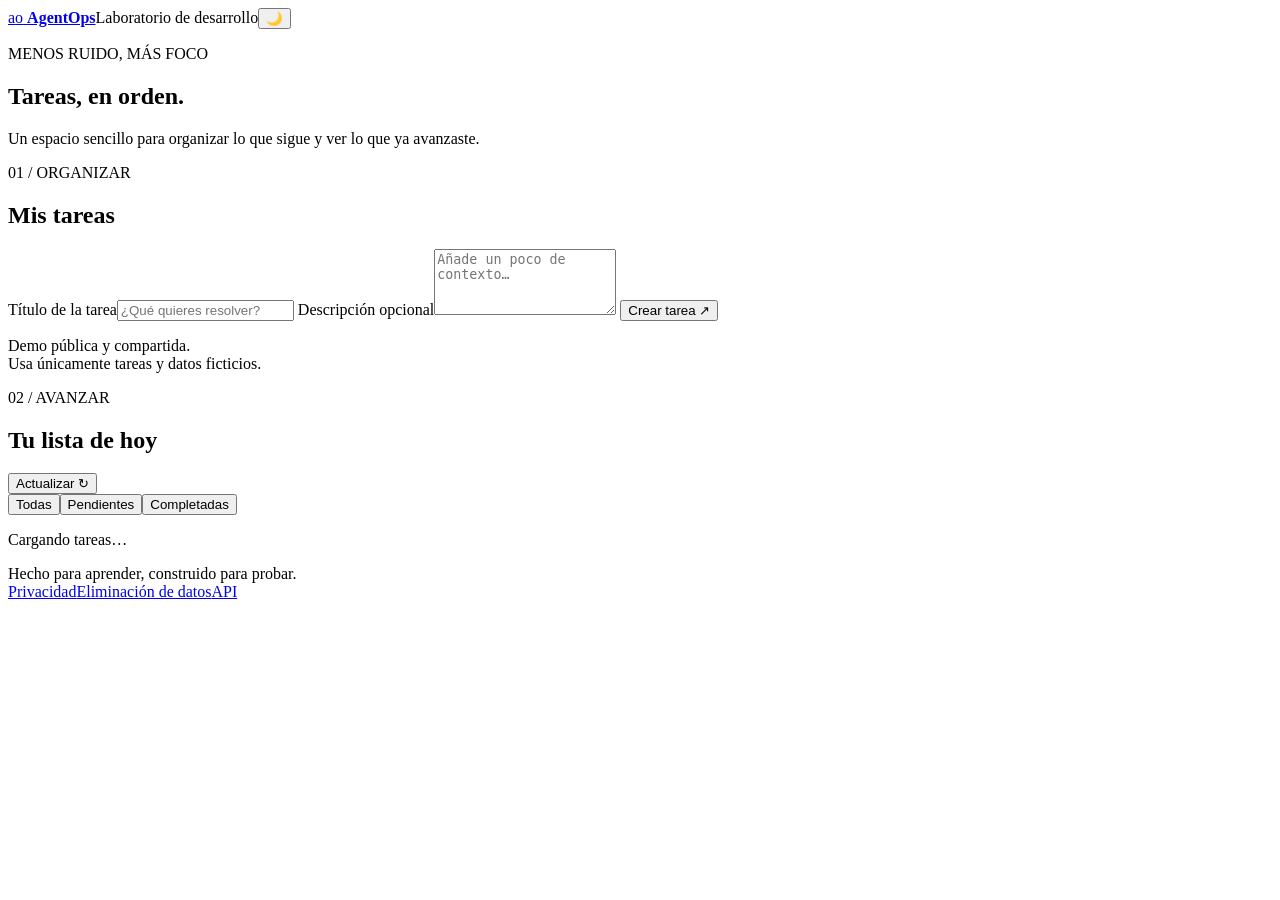
==== taskapp/static/index.html @ 5ecbcc29 "AgentOps: propuesta validada b533278c-6703-4f47-87e0-ed0ede38a562" ====
<!doctype html>
<html lang="es">
<head>
  <meta charset="utf-8">
  <meta name="viewport" content="width=device-width, initial-scale=1">
  <title>AgentOps · Tareas</title>
  <link rel="stylesheet" href="/static/style.css">
  <script src="/static/app.js" defer></script>
</head>
<body>
  <div class="shell">
    <header><a class="brand" href="/">a<span>o</span> <strong>AgentOps</strong></a><span class="badge">Laboratorio de desarrollo</span><button id="theme-toggle" class="text-button" type="button">🌙</button></header>
    <main>
      <section class="intro"><p class="eyebrow">MENOS RUIDO, MÁS FOCO</p><h1>Tareas, en orden.</h1><p>Un espacio sencillo para organizar lo que sigue y ver lo que ya avanzaste.</p></section>
      <div class="workspace">
        <section class="composer" aria-labelledby="form-heading">
          <div class="section-label">01 / ORGANIZAR</div><h2 id="form-heading">Mis tareas</h2>
          <form id="task-form">
            <label for="title">Título de la tarea</label><input id="title" name="title" maxlength="200" required placeholder="¿Qué quieres resolver?">
            <label for="description">Descripción <span class="optional">opcional</span></label><textarea id="description" name="description" maxlength="4000" rows="4" placeholder="Añade un poco de contexto…"></textarea>
            <button class="primary" id="submit" type="submit">Crear tarea <span aria-hidden="true">↗</span></button>
            <button id="cancel" class="text-button" type="button" hidden>Cancelar edición</button>
          </form>
          <p class="demo-note"><span class="dot"></span> Demo pública y compartida.<br>Usa únicamente tareas y datos ficticios.</p>
        </section>
        <section class="board" aria-labelledby="board-heading">
          <div class="board-header"><div><div class="section-label">02 / AVANZAR</div><h2 id="board-heading">Tu lista de hoy</h2></div><button id="refresh" class="secondary" type="button">Actualizar ↻</button></div>
          <div class="filters" role="group" aria-label="Filtrar tareas">
            <button type="button" data-filter="all" aria-pressed="true">Todas</button><button type="button" data-filter="pending" aria-pressed="false">Pendientes</button><button type="button" data-filter="completed" aria-pressed="false">Completadas</button>
          </div>
          <p id="count" class="count" aria-live="polite">Cargando tareas…</p>
          <p id="error" role="alert" hidden></p><p id="notice" class="notice" role="status"></p>
          <div id="task-list" aria-label="Lista de tareas"></div>
          <div id="empty" class="empty" hidden><div aria-hidden="true">✓</div><h3>Espacio para lo que sigue</h3><p>No hay tareas en esta vista. Crea una o cambia el filtro.</p></div>
        </section>
      </div>
    </main>
    <footer><span>Hecho para aprender, construido para probar.</span><nav><a href="/privacy">Privacidad</a><a href="/data-deletion">Eliminación de datos</a><a href="/docs">API</a></nav></footer>
  </div>
</body>
</html>
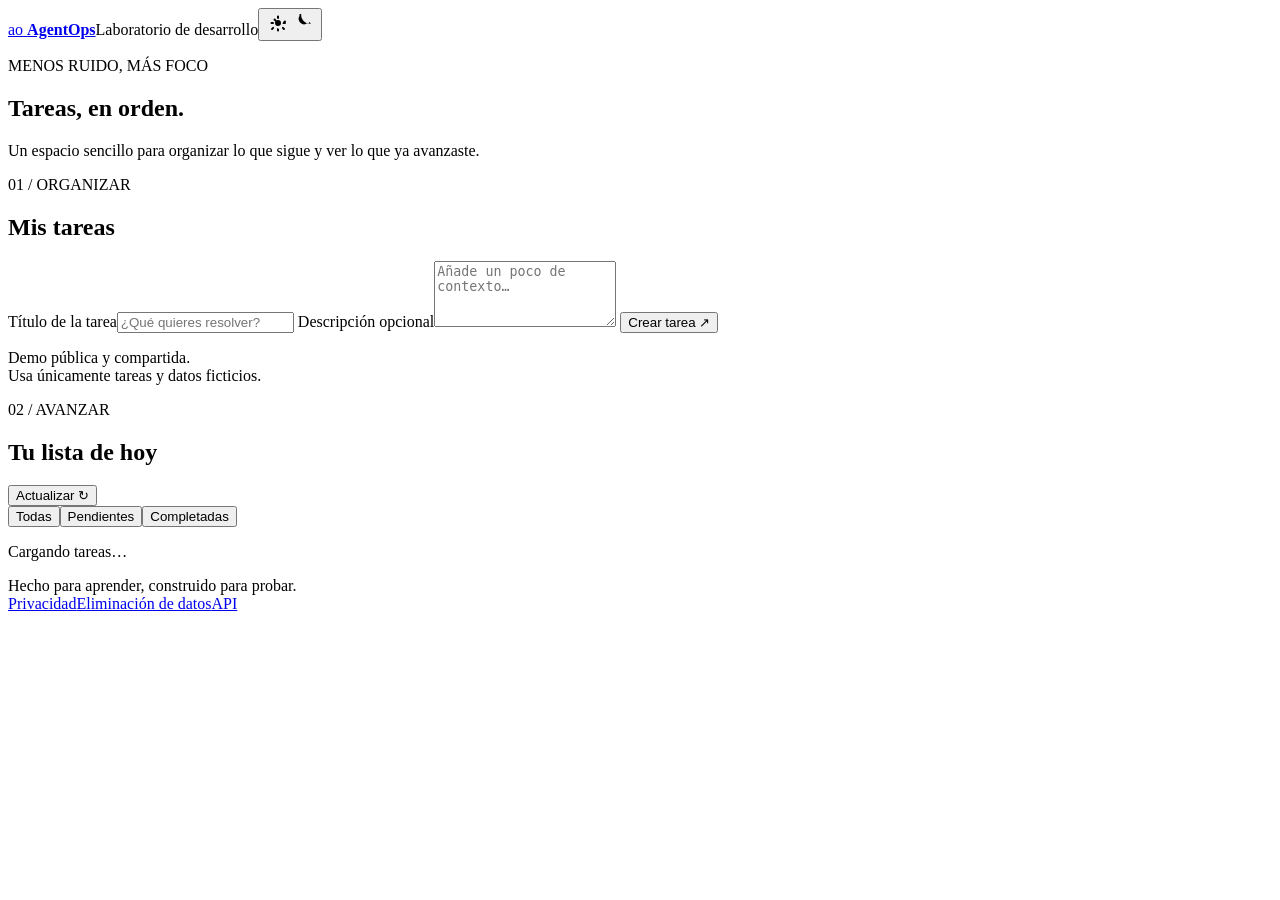
==== commit 0b70b812: "AgentOps: propuesta validada 1c4eac03-03da-4b5e-81b5-a9413542202d" ====
--- a/taskapp/static/index.html
+++ b/taskapp/static/index.html
@@ -9,7 +9,7 @@
 </head>
 <body>
   <div class="shell">
-    <header><a class="brand" href="/">a<span>o</span> <strong>AgentOps</strong></a><span class="badge">Laboratorio de desarrollo</span><button id="theme-toggle" class="text-button" type="button">🌙</button></header>
+    <header><a class="brand" href="/">a<span>o</span> <strong>AgentOps</strong></a><span class="badge">Laboratorio de desarrollo</span><button id="theme-toggle" class="theme-switch" type="button" aria-pressed="false" aria-label="Cambiar tema"><svg viewBox="0 0 24 24" width="24" height="24" class="icon-sun" fill="currentColor" aria-hidden="true"><path d="M12 4.5a1 1 0 0 1 1 1V7a1 1 0 1 1-2 0V5.5a1 1 0 0 1 1-1zm0 13a1 1 0 0 1 1 1V19.5a1 1 0 1 1-2 0v-1.5a1 1 0 0 1 1-1zm7.657-7.657a1 1 0 0 1 0 1.414l-1.06 1.06a1 1 0 1 1-1.414-1.414l1.06-1.06a1 1 0 0 1 1.414 0zM7.818 16.182a1 1 0 0 1 0 1.414l-1.06 1.06a1 1 0 0 1-1.414-1.414l1.06-1.06a1 1 0 0 1 1.414 0zM12 9a3 3 0 1 1 0 6 3 3 0 0 1 0-6zM4.5 12a1 1 0 0 1 1-1H7a1 1 0 1 1 0 2H5.5a1 1 0 0 1-1-1zm13 0a1 1 0 0 1 1-1H19a1 1 0 1 1 0 2h-1.5a1 1 0 0 1-1-1zM7.818 7.818a1 1 0 0 1 1.414 0l1.06 1.06a1 1 0 0 1-1.414 1.414l-1.06-1.06a1 1 0 0 1 0-1.414zM16.182 16.182a1 1 0 0 1 1.414 0l1.06 1.06a1 1 0 0 1-1.414 1.414l-1.06-1.06a1 1 0 0 1 0-1.414z"/></svg><svg viewBox="0 0 24 24" width="24" height="24" class="icon-moon" fill="currentColor" aria-hidden="true"><path d="M21 12.79A9 9 0 0 1 11.21 3c-.34 0-.68.02-1.01.07a1 1 0 0 0-.58 1.68 5.5 5.5 0 0 0 7.61 7.61 1 1 0 0 0 1.68-.58c.05-.33.07-.67.07-1.01z"/></svg></button></header>
     <main>
       <section class="intro"><p class="eyebrow">MENOS RUIDO, MÁS FOCO</p><h1>Tareas, en orden.</h1><p>Un espacio sencillo para organizar lo que sigue y ver lo que ya avanzaste.</p></section>
       <div class="workspace">
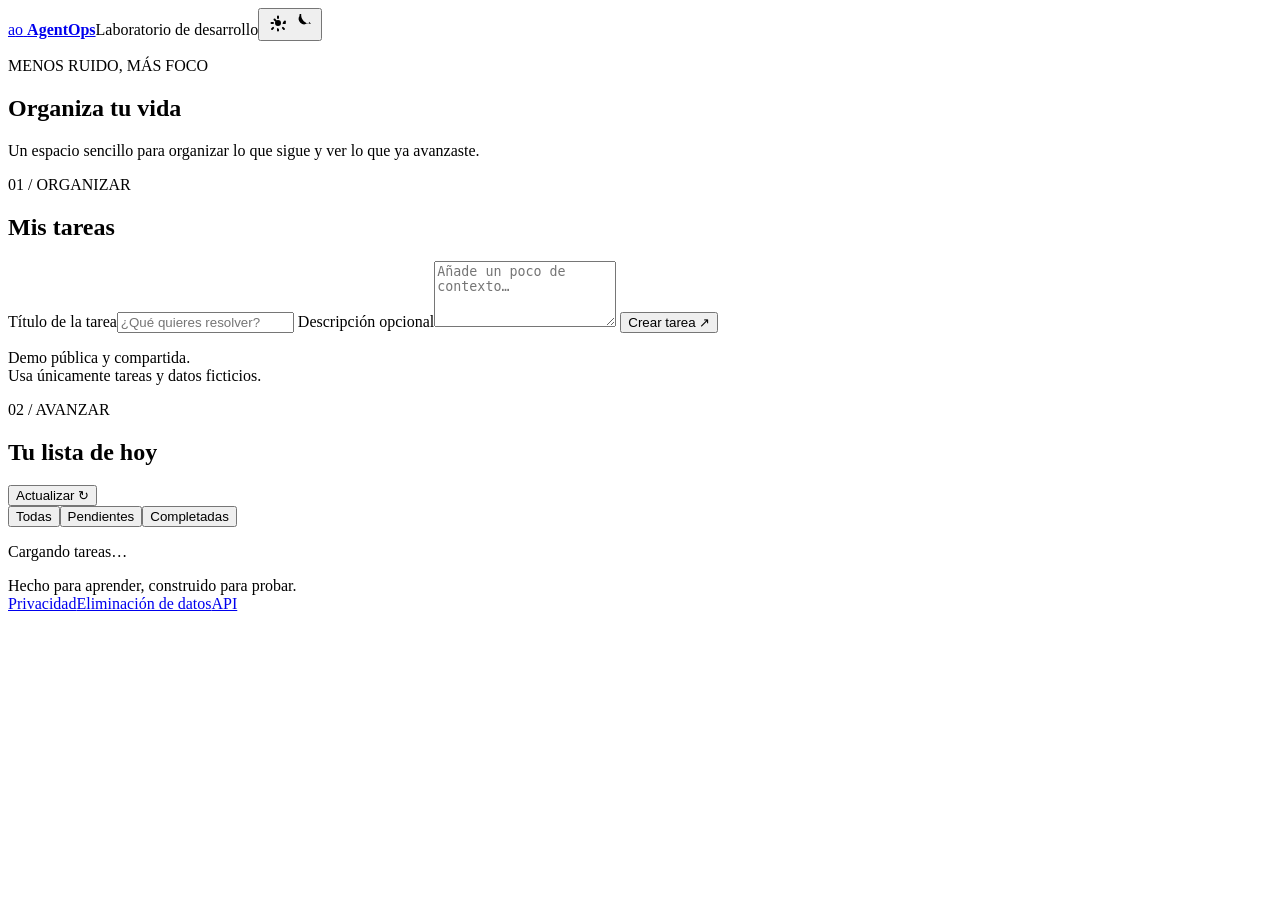
==== commit 8b3a7a5a: "AgentOps: propuesta validada 38e0aa7c-05e6-4f51-9519-25e4f6602a4f" ====
--- a/taskapp/static/index.html
+++ b/taskapp/static/index.html
@@ -11,7 +11,7 @@
   <div class="shell">
     <header><a class="brand" href="/">a<span>o</span> <strong>AgentOps</strong></a><span class="badge">Laboratorio de desarrollo</span><button id="theme-toggle" class="theme-switch" type="button" aria-pressed="false" aria-label="Cambiar tema"><svg viewBox="0 0 24 24" width="24" height="24" class="icon-sun" fill="currentColor" aria-hidden="true"><path d="M12 4.5a1 1 0 0 1 1 1V7a1 1 0 1 1-2 0V5.5a1 1 0 0 1 1-1zm0 13a1 1 0 0 1 1 1V19.5a1 1 0 1 1-2 0v-1.5a1 1 0 0 1 1-1zm7.657-7.657a1 1 0 0 1 0 1.414l-1.06 1.06a1 1 0 1 1-1.414-1.414l1.06-1.06a1 1 0 0 1 1.414 0zM7.818 16.182a1 1 0 0 1 0 1.414l-1.06 1.06a1 1 0 0 1-1.414-1.414l1.06-1.06a1 1 0 0 1 1.414 0zM12 9a3 3 0 1 1 0 6 3 3 0 0 1 0-6zM4.5 12a1 1 0 0 1 1-1H7a1 1 0 1 1 0 2H5.5a1 1 0 0 1-1-1zm13 0a1 1 0 0 1 1-1H19a1 1 0 1 1 0 2h-1.5a1 1 0 0 1-1-1zM7.818 7.818a1 1 0 0 1 1.414 0l1.06 1.06a1 1 0 0 1-1.414 1.414l-1.06-1.06a1 1 0 0 1 0-1.414zM16.182 16.182a1 1 0 0 1 1.414 0l1.06 1.06a1 1 0 0 1-1.414 1.414l-1.06-1.06a1 1 0 0 1 0-1.414z"/></svg><svg viewBox="0 0 24 24" width="24" height="24" class="icon-moon" fill="currentColor" aria-hidden="true"><path d="M21 12.79A9 9 0 0 1 11.21 3c-.34 0-.68.02-1.01.07a1 1 0 0 0-.58 1.68 5.5 5.5 0 0 0 7.61 7.61 1 1 0 0 0 1.68-.58c.05-.33.07-.67.07-1.01z"/></svg></button></header>
     <main>
-      <section class="intro"><p class="eyebrow">MENOS RUIDO, MÁS FOCO</p><h1>Tareas, en orden.</h1><p>Un espacio sencillo para organizar lo que sigue y ver lo que ya avanzaste.</p></section>
+      <section class="intro"><p class="eyebrow">MENOS RUIDO, MÁS FOCO</p><h1>Organiza tu vida</h1><p>Un espacio sencillo para organizar lo que sigue y ver lo que ya avanzaste.</p></section>
       <div class="workspace">
         <section class="composer" aria-labelledby="form-heading">
           <div class="section-label">01 / ORGANIZAR</div><h2 id="form-heading">Mis tareas</h2>
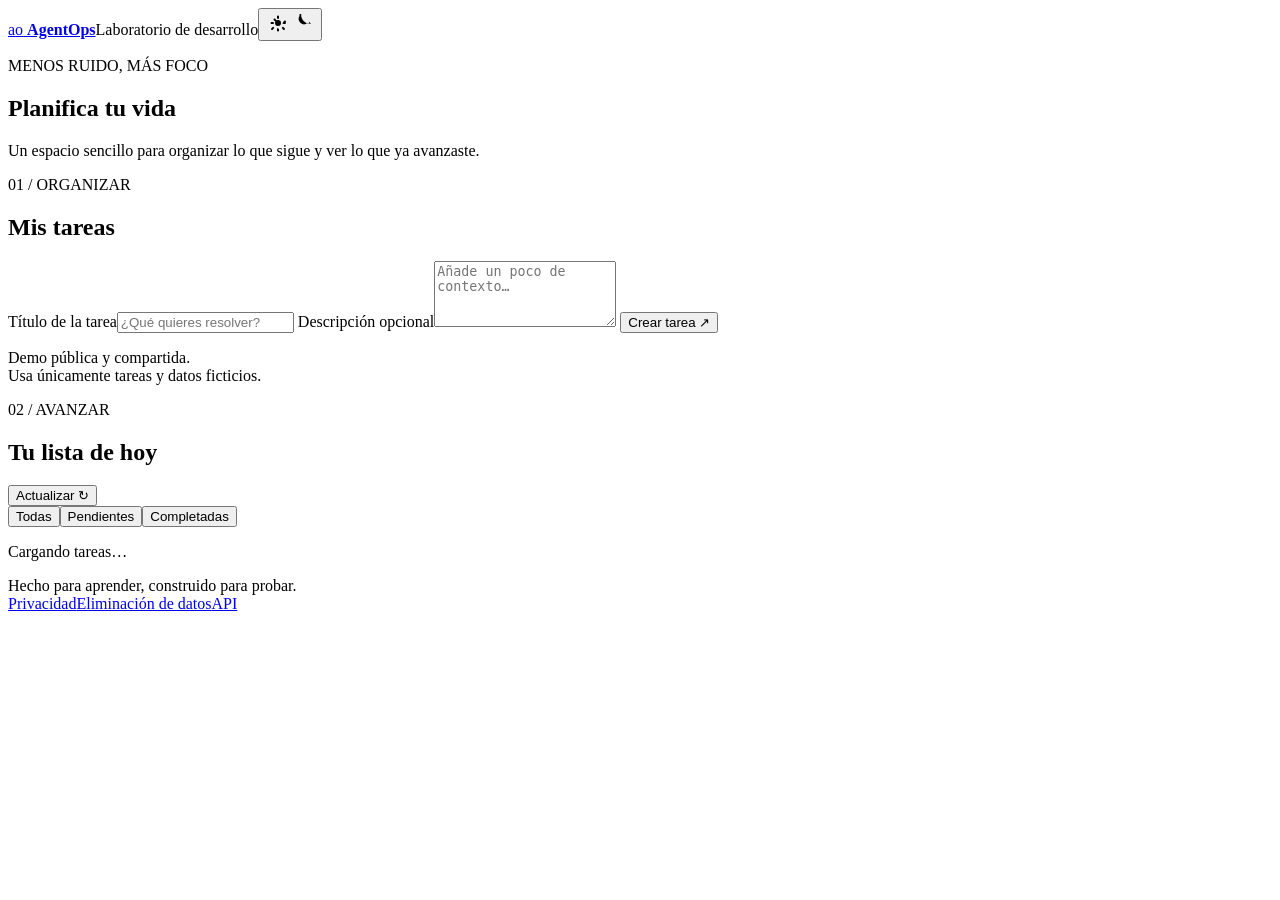
==== commit 97346f99: "AgentOps: propuesta validada 8bf527c9-baef-4800-a5dd-5a081668170b" ====
--- a/taskapp/static/index.html
+++ b/taskapp/static/index.html
@@ -11,7 +11,7 @@
   <div class="shell">
     <header><a class="brand" href="/">a<span>o</span> <strong>AgentOps</strong></a><span class="badge">Laboratorio de desarrollo</span><button id="theme-toggle" class="theme-switch" type="button" aria-pressed="false" aria-label="Cambiar tema"><svg viewBox="0 0 24 24" width="24" height="24" class="icon-sun" fill="currentColor" aria-hidden="true"><path d="M12 4.5a1 1 0 0 1 1 1V7a1 1 0 1 1-2 0V5.5a1 1 0 0 1 1-1zm0 13a1 1 0 0 1 1 1V19.5a1 1 0 1 1-2 0v-1.5a1 1 0 0 1 1-1zm7.657-7.657a1 1 0 0 1 0 1.414l-1.06 1.06a1 1 0 1 1-1.414-1.414l1.06-1.06a1 1 0 0 1 1.414 0zM7.818 16.182a1 1 0 0 1 0 1.414l-1.06 1.06a1 1 0 0 1-1.414-1.414l1.06-1.06a1 1 0 0 1 1.414 0zM12 9a3 3 0 1 1 0 6 3 3 0 0 1 0-6zM4.5 12a1 1 0 0 1 1-1H7a1 1 0 1 1 0 2H5.5a1 1 0 0 1-1-1zm13 0a1 1 0 0 1 1-1H19a1 1 0 1 1 0 2h-1.5a1 1 0 0 1-1-1zM7.818 7.818a1 1 0 0 1 1.414 0l1.06 1.06a1 1 0 0 1-1.414 1.414l-1.06-1.06a1 1 0 0 1 0-1.414zM16.182 16.182a1 1 0 0 1 1.414 0l1.06 1.06a1 1 0 0 1-1.414 1.414l-1.06-1.06a1 1 0 0 1 0-1.414z"/></svg><svg viewBox="0 0 24 24" width="24" height="24" class="icon-moon" fill="currentColor" aria-hidden="true"><path d="M21 12.79A9 9 0 0 1 11.21 3c-.34 0-.68.02-1.01.07a1 1 0 0 0-.58 1.68 5.5 5.5 0 0 0 7.61 7.61 1 1 0 0 0 1.68-.58c.05-.33.07-.67.07-1.01z"/></svg></button></header>
     <main>
-      <section class="intro"><p class="eyebrow">MENOS RUIDO, MÁS FOCO</p><h1>Organiza tu vida</h1><p>Un espacio sencillo para organizar lo que sigue y ver lo que ya avanzaste.</p></section>
+      <section class="intro"><p class="eyebrow">MENOS RUIDO, MÁS FOCO</p><h1>Planifica tu vida</h1><p>Un espacio sencillo para organizar lo que sigue y ver lo que ya avanzaste.</p></section>
       <div class="workspace">
         <section class="composer" aria-labelledby="form-heading">
           <div class="section-label">01 / ORGANIZAR</div><h2 id="form-heading">Mis tareas</h2>
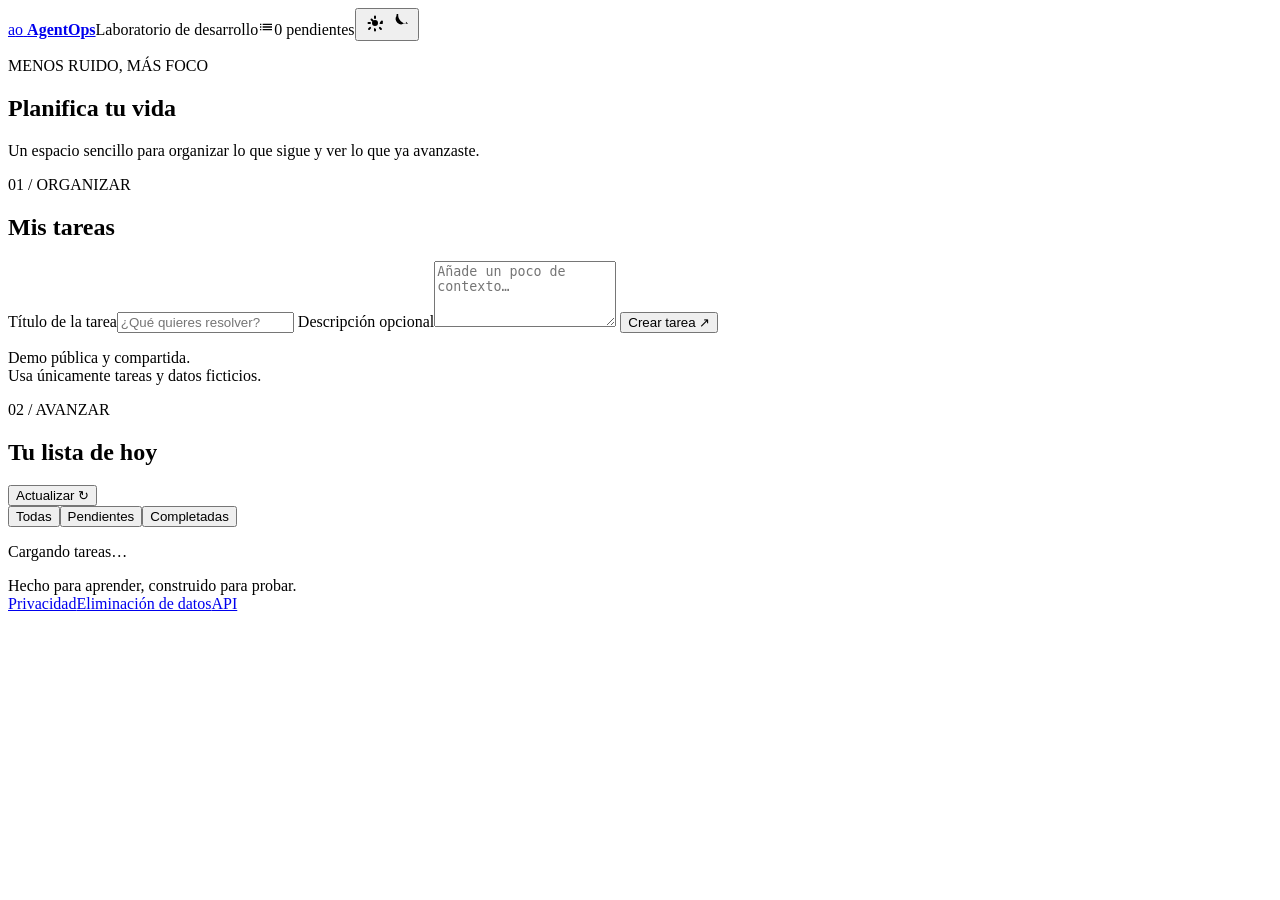
==== commit 3b28e888: "AgentOps: propuesta validada eaec0d29-2e6f-4775-9903-f88a23e0c4ad" ====
--- a/taskapp/static/index.html
+++ b/taskapp/static/index.html
@@ -9,7 +9,7 @@
 </head>
 <body>
   <div class="shell">
-    <header><a class="brand" href="/">a<span>o</span> <strong>AgentOps</strong></a><span class="badge">Laboratorio de desarrollo</span><button id="theme-toggle" class="theme-switch" type="button" aria-pressed="false" aria-label="Cambiar tema"><svg viewBox="0 0 24 24" width="24" height="24" class="icon-sun" fill="currentColor" aria-hidden="true"><path d="M12 4.5a1 1 0 0 1 1 1V7a1 1 0 1 1-2 0V5.5a1 1 0 0 1 1-1zm0 13a1 1 0 0 1 1 1V19.5a1 1 0 1 1-2 0v-1.5a1 1 0 0 1 1-1zm7.657-7.657a1 1 0 0 1 0 1.414l-1.06 1.06a1 1 0 1 1-1.414-1.414l1.06-1.06a1 1 0 0 1 1.414 0zM7.818 16.182a1 1 0 0 1 0 1.414l-1.06 1.06a1 1 0 0 1-1.414-1.414l1.06-1.06a1 1 0 0 1 1.414 0zM12 9a3 3 0 1 1 0 6 3 3 0 0 1 0-6zM4.5 12a1 1 0 0 1 1-1H7a1 1 0 1 1 0 2H5.5a1 1 0 0 1-1-1zm13 0a1 1 0 0 1 1-1H19a1 1 0 1 1 0 2h-1.5a1 1 0 0 1-1-1zM7.818 7.818a1 1 0 0 1 1.414 0l1.06 1.06a1 1 0 0 1-1.414 1.414l-1.06-1.06a1 1 0 0 1 0-1.414zM16.182 16.182a1 1 0 0 1 1.414 0l1.06 1.06a1 1 0 0 1-1.414 1.414l-1.06-1.06a1 1 0 0 1 0-1.414z"/></svg><svg viewBox="0 0 24 24" width="24" height="24" class="icon-moon" fill="currentColor" aria-hidden="true"><path d="M21 12.79A9 9 0 0 1 11.21 3c-.34 0-.68.02-1.01.07a1 1 0 0 0-.58 1.68 5.5 5.5 0 0 0 7.61 7.61 1 1 0 0 0 1.68-.58c.05-.33.07-.67.07-1.01z"/></svg></button></header>
+    <header><a class="brand" href="/">a<span>o</span> <strong>AgentOps</strong></a><span class="badge">Laboratorio de desarrollo</span><span id="pending-counter" class="pending-counter"><svg viewBox="0 0 24 24" width="16" height="16" fill="currentColor" aria-hidden="true"><path d="M3 13h2v-2H3v2zm0 4h2v-2H3v2zm0-8h2V7H3v2zm4 4h14v-2H7v2zm0 4h14v-2H7v2zM7 7v2h14V7H7z"/></svg><span id="pending-count-text">0 pendientes</span></span><button id="theme-toggle" class="theme-switch" type="button" aria-pressed="false" aria-label="Cambiar tema"><svg viewBox="0 0 24 24" width="24" height="24" class="icon-sun" fill="currentColor" aria-hidden="true"><path d="M12 4.5a1 1 0 0 1 1 1V7a1 1 0 1 1-2 0V5.5a1 1 0 0 1 1-1zm0 13a1 1 0 0 1 1 1V19.5a1 1 0 1 1-2 0v-1.5a1 1 0 0 1 1-1zm7.657-7.657a1 1 0 0 1 0 1.414l-1.06 1.06a1 1 0 1 1-1.414-1.414l1.06-1.06a1 1 0 0 1 1.414 0zM7.818 16.182a1 1 0 0 1 0 1.414l-1.06 1.06a1 1 0 0 1-1.414-1.414l1.06-1.06a1 1 0 0 1 1.414 0zM12 9a3 3 0 1 1 0 6 3 3 0 0 1 0-6zM4.5 12a1 1 0 0 1 1-1H7a1 1 0 1 1 0 2H5.5a1 1 0 0 1-1-1zm13 0a1 1 0 0 1 1-1H19a1 1 0 1 1 0 2h-1.5a1 1 0 0 1-1-1zM7.818 7.818a1 1 0 0 1 1.414 0l1.06 1.06a1 1 0 0 1-1.414 1.414l-1.06-1.06a1 1 0 0 1 0-1.414zM16.182 16.182a1 1 0 0 1 1.414 0l1.06 1.06a1 1 0 0 1-1.414 1.414l-1.06-1.06a1 1 0 0 1 0-1.414z"/></svg><svg viewBox="0 0 24 24" width="24" height="24" class="icon-moon" fill="currentColor" aria-hidden="true"><path d="M21 12.79A9 9 0 0 1 11.21 3c-.34 0-.68.02-1.01.07a1 1 0 0 0-.58 1.68 5.5 5.5 0 0 0 7.61 7.61 1 1 0 0 0 1.68-.58c.05-.33.07-.67.07-1.01z"/></svg></button></header>
     <main>
       <section class="intro"><p class="eyebrow">MENOS RUIDO, MÁS FOCO</p><h1>Planifica tu vida</h1><p>Un espacio sencillo para organizar lo que sigue y ver lo que ya avanzaste.</p></section>
       <div class="workspace">
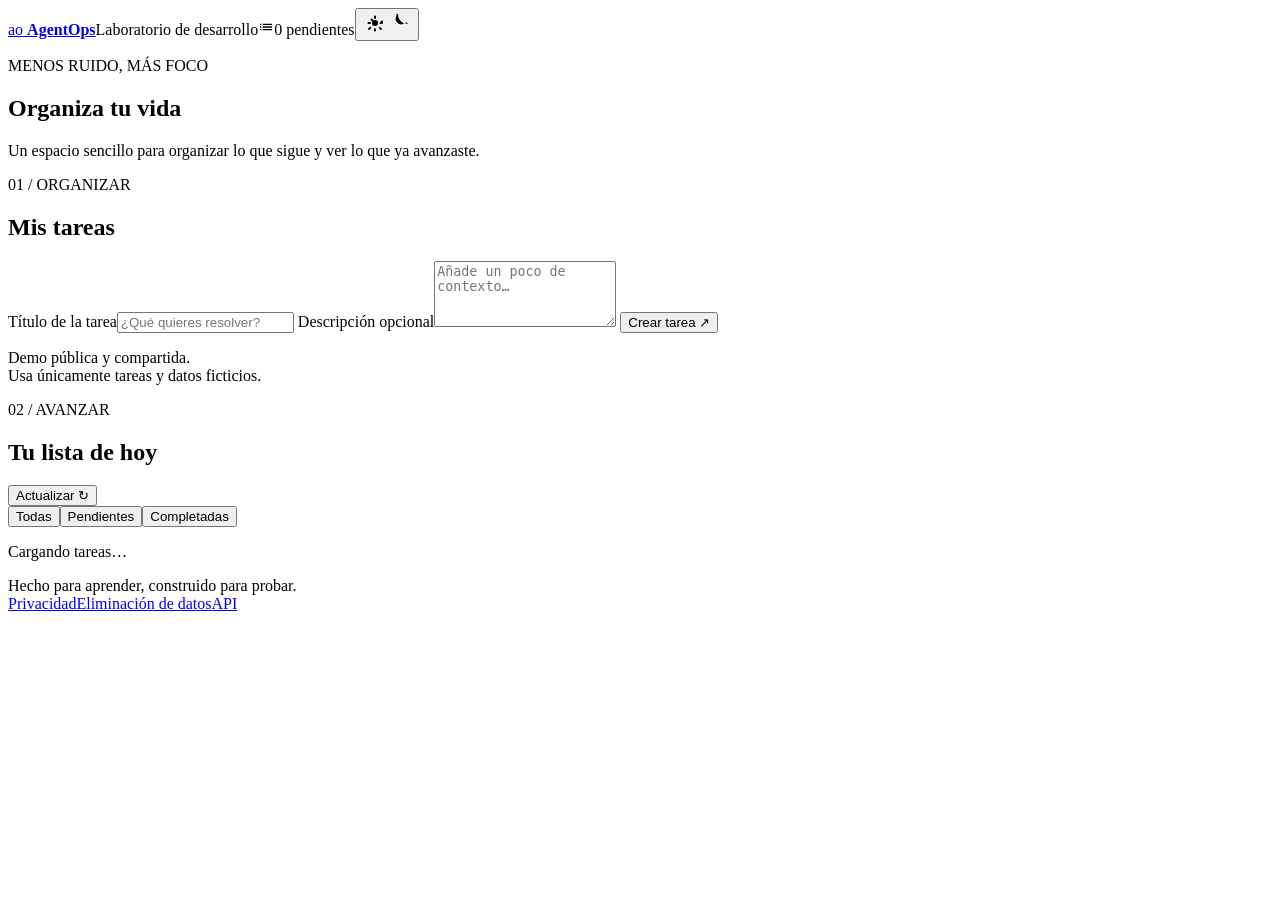
==== commit 42b6bb74: "AgentOps: propuesta validada 357e0f6a-1d4a-4d67-86b4-5082c1c4f474" ====
--- a/taskapp/static/index.html
+++ b/taskapp/static/index.html
@@ -11,7 +11,7 @@
   <div class="shell">
     <header><a class="brand" href="/">a<span>o</span> <strong>AgentOps</strong></a><span class="badge">Laboratorio de desarrollo</span><span id="pending-counter" class="pending-counter"><svg viewBox="0 0 24 24" width="16" height="16" fill="currentColor" aria-hidden="true"><path d="M3 13h2v-2H3v2zm0 4h2v-2H3v2zm0-8h2V7H3v2zm4 4h14v-2H7v2zm0 4h14v-2H7v2zM7 7v2h14V7H7z"/></svg><span id="pending-count-text">0 pendientes</span></span><button id="theme-toggle" class="theme-switch" type="button" aria-pressed="false" aria-label="Cambiar tema"><svg viewBox="0 0 24 24" width="24" height="24" class="icon-sun" fill="currentColor" aria-hidden="true"><path d="M12 4.5a1 1 0 0 1 1 1V7a1 1 0 1 1-2 0V5.5a1 1 0 0 1 1-1zm0 13a1 1 0 0 1 1 1V19.5a1 1 0 1 1-2 0v-1.5a1 1 0 0 1 1-1zm7.657-7.657a1 1 0 0 1 0 1.414l-1.06 1.06a1 1 0 1 1-1.414-1.414l1.06-1.06a1 1 0 0 1 1.414 0zM7.818 16.182a1 1 0 0 1 0 1.414l-1.06 1.06a1 1 0 0 1-1.414-1.414l1.06-1.06a1 1 0 0 1 1.414 0zM12 9a3 3 0 1 1 0 6 3 3 0 0 1 0-6zM4.5 12a1 1 0 0 1 1-1H7a1 1 0 1 1 0 2H5.5a1 1 0 0 1-1-1zm13 0a1 1 0 0 1 1-1H19a1 1 0 1 1 0 2h-1.5a1 1 0 0 1-1-1zM7.818 7.818a1 1 0 0 1 1.414 0l1.06 1.06a1 1 0 0 1-1.414 1.414l-1.06-1.06a1 1 0 0 1 0-1.414zM16.182 16.182a1 1 0 0 1 1.414 0l1.06 1.06a1 1 0 0 1-1.414 1.414l-1.06-1.06a1 1 0 0 1 0-1.414z"/></svg><svg viewBox="0 0 24 24" width="24" height="24" class="icon-moon" fill="currentColor" aria-hidden="true"><path d="M21 12.79A9 9 0 0 1 11.21 3c-.34 0-.68.02-1.01.07a1 1 0 0 0-.58 1.68 5.5 5.5 0 0 0 7.61 7.61 1 1 0 0 0 1.68-.58c.05-.33.07-.67.07-1.01z"/></svg></button></header>
     <main>
-      <section class="intro"><p class="eyebrow">MENOS RUIDO, MÁS FOCO</p><h1>Planifica tu vida</h1><p>Un espacio sencillo para organizar lo que sigue y ver lo que ya avanzaste.</p></section>
+      <section class="intro"><p class="eyebrow">MENOS RUIDO, MÁS FOCO</p><h1>Organiza tu vida</h1><p>Un espacio sencillo para organizar lo que sigue y ver lo que ya avanzaste.</p></section>
       <div class="workspace">
         <section class="composer" aria-labelledby="form-heading">
           <div class="section-label">01 / ORGANIZAR</div><h2 id="form-heading">Mis tareas</h2>
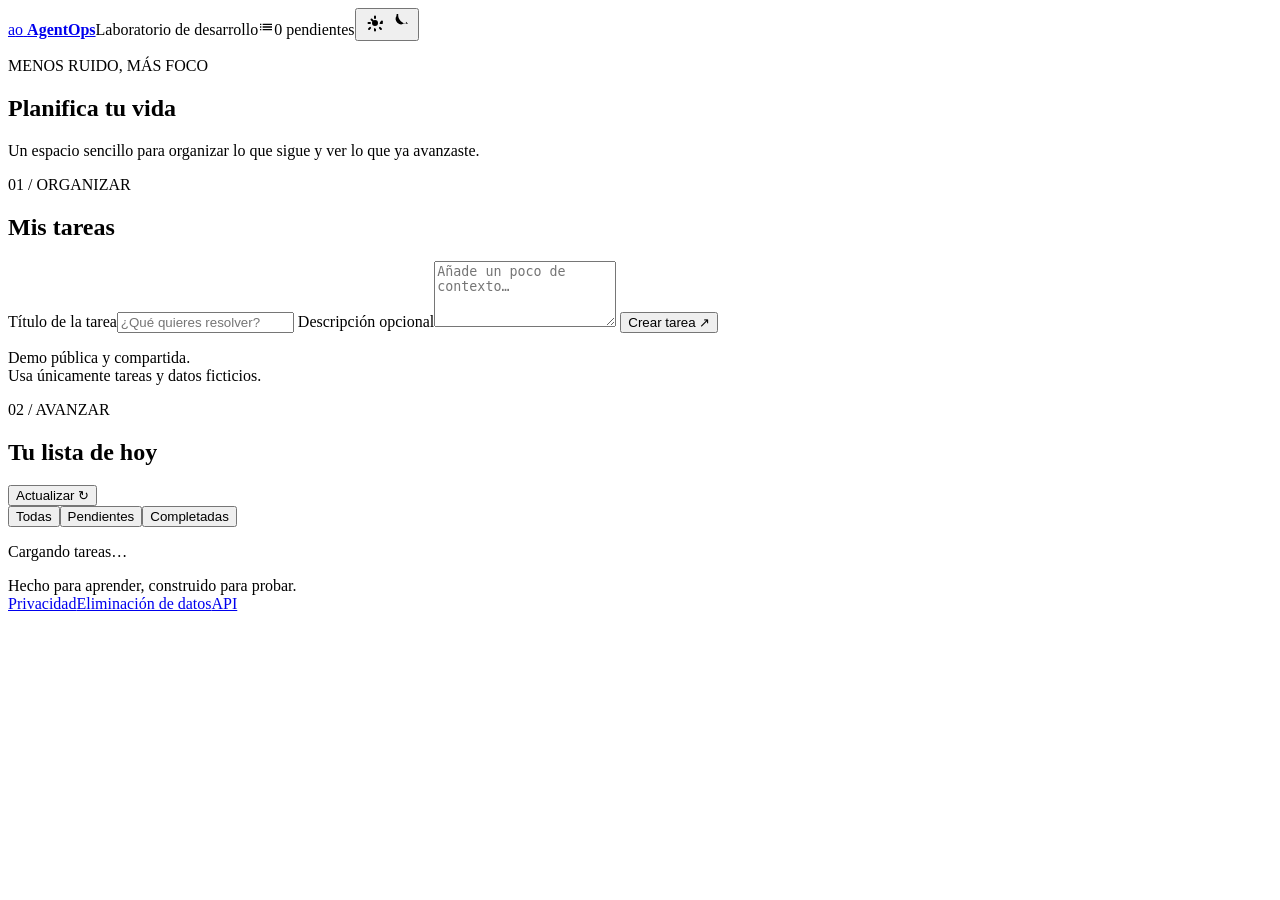
==== commit bc84f710: "AgentOps: propuesta validada d4bb9a6e-4ea7-4a3b-95d7-77b1a296eb1d" ====
--- a/taskapp/static/index.html
+++ b/taskapp/static/index.html
@@ -11,7 +11,7 @@
   <div class="shell">
     <header><a class="brand" href="/">a<span>o</span> <strong>AgentOps</strong></a><span class="badge">Laboratorio de desarrollo</span><span id="pending-counter" class="pending-counter"><svg viewBox="0 0 24 24" width="16" height="16" fill="currentColor" aria-hidden="true"><path d="M3 13h2v-2H3v2zm0 4h2v-2H3v2zm0-8h2V7H3v2zm4 4h14v-2H7v2zm0 4h14v-2H7v2zM7 7v2h14V7H7z"/></svg><span id="pending-count-text">0 pendientes</span></span><button id="theme-toggle" class="theme-switch" type="button" aria-pressed="false" aria-label="Cambiar tema"><svg viewBox="0 0 24 24" width="24" height="24" class="icon-sun" fill="currentColor" aria-hidden="true"><path d="M12 4.5a1 1 0 0 1 1 1V7a1 1 0 1 1-2 0V5.5a1 1 0 0 1 1-1zm0 13a1 1 0 0 1 1 1V19.5a1 1 0 1 1-2 0v-1.5a1 1 0 0 1 1-1zm7.657-7.657a1 1 0 0 1 0 1.414l-1.06 1.06a1 1 0 1 1-1.414-1.414l1.06-1.06a1 1 0 0 1 1.414 0zM7.818 16.182a1 1 0 0 1 0 1.414l-1.06 1.06a1 1 0 0 1-1.414-1.414l1.06-1.06a1 1 0 0 1 1.414 0zM12 9a3 3 0 1 1 0 6 3 3 0 0 1 0-6zM4.5 12a1 1 0 0 1 1-1H7a1 1 0 1 1 0 2H5.5a1 1 0 0 1-1-1zm13 0a1 1 0 0 1 1-1H19a1 1 0 1 1 0 2h-1.5a1 1 0 0 1-1-1zM7.818 7.818a1 1 0 0 1 1.414 0l1.06 1.06a1 1 0 0 1-1.414 1.414l-1.06-1.06a1 1 0 0 1 0-1.414zM16.182 16.182a1 1 0 0 1 1.414 0l1.06 1.06a1 1 0 0 1-1.414 1.414l-1.06-1.06a1 1 0 0 1 0-1.414z"/></svg><svg viewBox="0 0 24 24" width="24" height="24" class="icon-moon" fill="currentColor" aria-hidden="true"><path d="M21 12.79A9 9 0 0 1 11.21 3c-.34 0-.68.02-1.01.07a1 1 0 0 0-.58 1.68 5.5 5.5 0 0 0 7.61 7.61 1 1 0 0 0 1.68-.58c.05-.33.07-.67.07-1.01z"/></svg></button></header>
     <main>
-      <section class="intro"><p class="eyebrow">MENOS RUIDO, MÁS FOCO</p><h1>Organiza tu vida</h1><p>Un espacio sencillo para organizar lo que sigue y ver lo que ya avanzaste.</p></section>
+      <section class="intro"><p class="eyebrow">MENOS RUIDO, MÁS FOCO</p><h1>Planifica tu vida</h1><p>Un espacio sencillo para organizar lo que sigue y ver lo que ya avanzaste.</p></section>
       <div class="workspace">
         <section class="composer" aria-labelledby="form-heading">
           <div class="section-label">01 / ORGANIZAR</div><h2 id="form-heading">Mis tareas</h2>
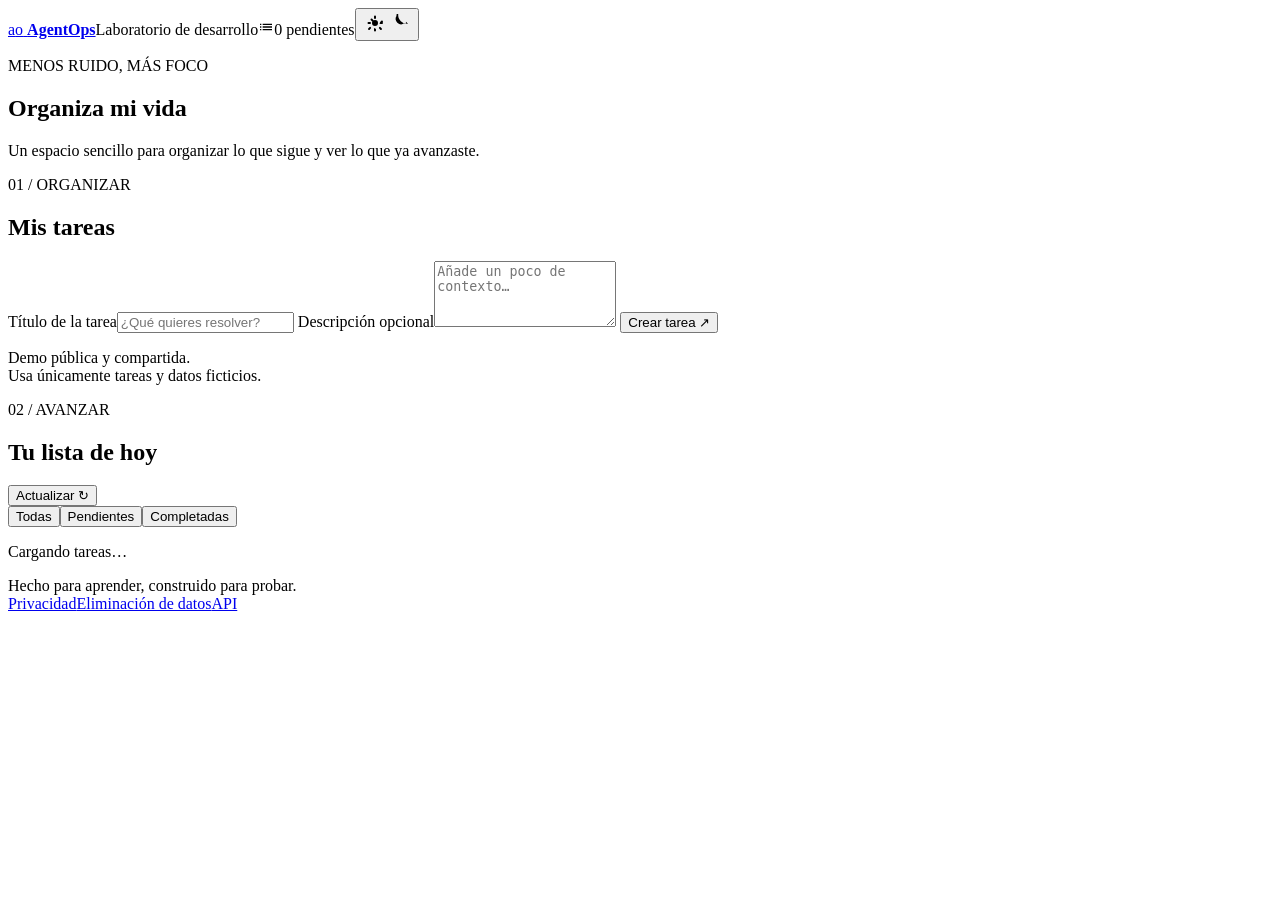
==== commit 16b0e9a1: "AgentOps: propuesta validada b6ccd9a7-ae7e-4451-9cb9-f9c6e860e802" ====
--- a/taskapp/static/index.html
+++ b/taskapp/static/index.html
@@ -11,7 +11,7 @@
   <div class="shell">
     <header><a class="brand" href="/">a<span>o</span> <strong>AgentOps</strong></a><span class="badge">Laboratorio de desarrollo</span><span id="pending-counter" class="pending-counter"><svg viewBox="0 0 24 24" width="16" height="16" fill="currentColor" aria-hidden="true"><path d="M3 13h2v-2H3v2zm0 4h2v-2H3v2zm0-8h2V7H3v2zm4 4h14v-2H7v2zm0 4h14v-2H7v2zM7 7v2h14V7H7z"/></svg><span id="pending-count-text">0 pendientes</span></span><button id="theme-toggle" class="theme-switch" type="button" aria-pressed="false" aria-label="Cambiar tema"><svg viewBox="0 0 24 24" width="24" height="24" class="icon-sun" fill="currentColor" aria-hidden="true"><path d="M12 4.5a1 1 0 0 1 1 1V7a1 1 0 1 1-2 0V5.5a1 1 0 0 1 1-1zm0 13a1 1 0 0 1 1 1V19.5a1 1 0 1 1-2 0v-1.5a1 1 0 0 1 1-1zm7.657-7.657a1 1 0 0 1 0 1.414l-1.06 1.06a1 1 0 1 1-1.414-1.414l1.06-1.06a1 1 0 0 1 1.414 0zM7.818 16.182a1 1 0 0 1 0 1.414l-1.06 1.06a1 1 0 0 1-1.414-1.414l1.06-1.06a1 1 0 0 1 1.414 0zM12 9a3 3 0 1 1 0 6 3 3 0 0 1 0-6zM4.5 12a1 1 0 0 1 1-1H7a1 1 0 1 1 0 2H5.5a1 1 0 0 1-1-1zm13 0a1 1 0 0 1 1-1H19a1 1 0 1 1 0 2h-1.5a1 1 0 0 1-1-1zM7.818 7.818a1 1 0 0 1 1.414 0l1.06 1.06a1 1 0 0 1-1.414 1.414l-1.06-1.06a1 1 0 0 1 0-1.414zM16.182 16.182a1 1 0 0 1 1.414 0l1.06 1.06a1 1 0 0 1-1.414 1.414l-1.06-1.06a1 1 0 0 1 0-1.414z"/></svg><svg viewBox="0 0 24 24" width="24" height="24" class="icon-moon" fill="currentColor" aria-hidden="true"><path d="M21 12.79A9 9 0 0 1 11.21 3c-.34 0-.68.02-1.01.07a1 1 0 0 0-.58 1.68 5.5 5.5 0 0 0 7.61 7.61 1 1 0 0 0 1.68-.58c.05-.33.07-.67.07-1.01z"/></svg></button></header>
     <main>
-      <section class="intro"><p class="eyebrow">MENOS RUIDO, MÁS FOCO</p><h1>Planifica tu vida</h1><p>Un espacio sencillo para organizar lo que sigue y ver lo que ya avanzaste.</p></section>
+      <section class="intro"><p class="eyebrow">MENOS RUIDO, MÁS FOCO</p><h1>Organiza mi vida</h1><p>Un espacio sencillo para organizar lo que sigue y ver lo que ya avanzaste.</p></section>
       <div class="workspace">
         <section class="composer" aria-labelledby="form-heading">
           <div class="section-label">01 / ORGANIZAR</div><h2 id="form-heading">Mis tareas</h2>
